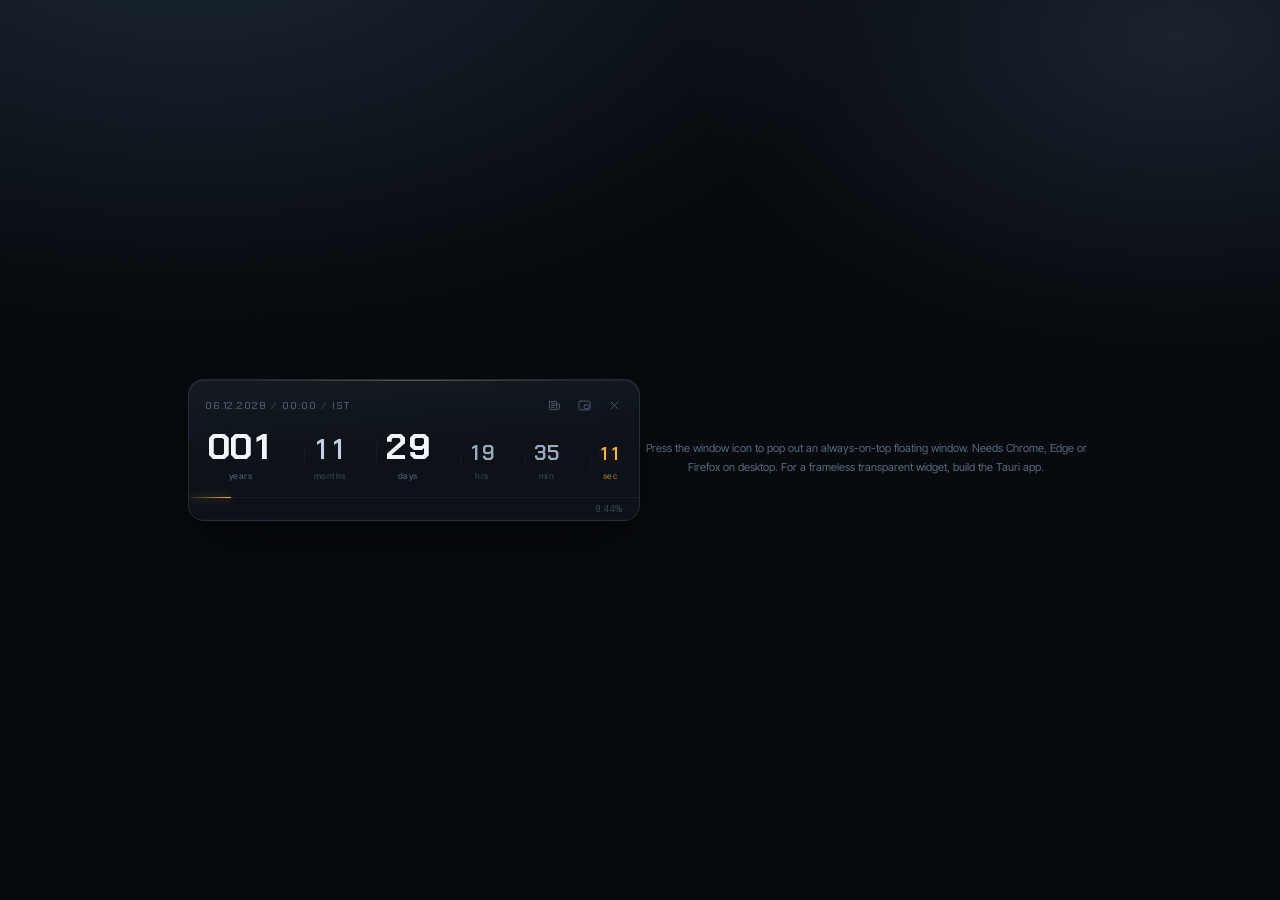
==== web/index.html @ d0552b9c "T-minus" ====
<!DOCTYPE html>
<html lang="en">
<head>
<meta charset="utf-8">
<meta name="viewport" content="width=device-width,initial-scale=1,viewport-fit=cover">
<title>T-minus</title>
<link rel="stylesheet" href="./style.css">
</head>
<body class="page">

<div class="shell" id="shell">

  <header class="bar" data-tauri-drag-region>
    <span class="target" data-tauri-drag-region>06.12.2028<i>/</i>00:00<i>/</i>IST</span>
    <span class="grip" data-tauri-drag-region></span>
    <div class="actions">
      <button class="btn" id="btn-news" aria-expanded="false" aria-controls="panel" title="Daily brief">
        <svg viewBox="0 0 24 24"><path d="M4 5.5h10.5a1 1 0 0 1 1 1v11a1 1 0 0 0 1 1H6.5a2.5 2.5 0 0 1-2.5-2.5V5.5Z"/><path d="M15.5 9.5H19a1 1 0 0 1 1 1v6a2 2 0 0 1-2 2"/><path d="M7 9h6M7 12h6M7 15h4"/></svg>
      </button>
      <button class="btn" id="btn-pip" title="Float above other windows">
        <svg viewBox="0 0 24 24"><rect x="3" y="5" width="18" height="14" rx="2.5"/><rect x="11.5" y="11" width="7.5" height="6" rx="1.5"/></svg>
      </button>
      <button class="btn danger" id="btn-close" title="Close" hidden>
        <svg viewBox="0 0 24 24"><path d="M6.5 6.5l11 11M17.5 6.5l-11 11"/></svg>
      </button>
    </div>
  </header>

  <div class="readout" id="readout" data-tauri-drag-region>
    <div class="unit u-y"  data-key="y"><div class="slots" id="s-y"></div><span class="k">years</span></div>
    <div class="unit u-mo" data-key="mo"><div class="slots" id="s-mo"></div><span class="k">months</span></div>
    <div class="unit u-d"  data-key="d"><div class="slots" id="s-d"></div><span class="k">days</span></div>
    <div class="unit u-h"  data-key="h"><div class="slots" id="s-h"></div><span class="k">hrs</span></div>
    <div class="unit u-mi" data-key="mi"><div class="slots" id="s-mi"></div><span class="k">min</span></div>
    <div class="unit u-s"  data-key="s"><div class="slots" id="s-s"></div><span class="k">sec</span></div>
  </div>

  <div class="track">
    <i id="elapsed"></i>
    <b id="pct">0.00%</b>
  </div>

  <section class="panel" id="panel">
    <div class="panel-in">
      <div class="phead">
        <h2>Daily brief</h2>
        <span class="tag" id="tag" hidden></span>
        <time id="brief-date"></time>
        <button class="refresh" id="btn-refresh" title="Refresh">
          <svg viewBox="0 0 24 24"><path d="M20 12a8 8 0 1 1-2.6-5.9"/><path d="M20 4v4.5h-4.5"/></svg>
        </button>
      </div>
      <div class="list" id="list"></div>
    </div>
  </section>
</div>

<p class="hint">
  Press the window icon to pop out an always-on-top floating window.
  Needs Chrome, Edge or Firefox on desktop. For a frameless transparent widget, build the Tauri app.
</p>

<script src="./app.js"></script>
</body>
</html>
---- web/style.css ----
/* ══════════════════════════════════════════════════════════════════════════
   T-minus — stylesheet
   Self-hosted fonts, no CDN, works fully offline inside Tauri.
   ══════════════════════════════════════════════════════════════════════════ */

@font-face{font-family:Chakra;src:url(./fonts/chakra-500.woff2)format("woff2");font-weight:500;font-display:block}
@font-face{font-family:Chakra;src:url(./fonts/chakra-600.woff2)format("woff2");font-weight:600;font-display:block}
@font-face{font-family:Chakra;src:url(./fonts/chakra-700.woff2)format("woff2");font-weight:700;font-display:block}
@font-face{font-family:Tight;src:url(./fonts/inter-400.woff2)format("woff2");font-weight:400;font-display:swap}
@font-face{font-family:Tight;src:url(./fonts/inter-500.woff2)format("woff2");font-weight:500;font-display:swap}
@font-face{font-family:Tight;src:url(./fonts/inter-600.woff2)format("woff2");font-weight:600;font-display:swap}

:root{
  /* cold slate ink, one warm point of light */
  --ink:      #0e1319;
  --ink-lift: #161d26;
  --hair:     rgba(176,196,218,.14);
  --hair-2:   rgba(176,196,218,.065);
  --text:     #e4ecf4;
  --mute:     #8093a6;
  --dim:      #4e5d6e;
  --faint:    #37434f;
  --amber:    #ffb347;
  --amber-lo: rgba(255,179,71,.14);

  --display: Chakra, ui-monospace, SFMono-Regular, Menlo, Consolas, monospace;
  --ui:      Tight, "Inter Tight", system-ui, -apple-system, "Segoe UI", sans-serif;

  --w: 452px;
  --r: 16px;
}

*{box-sizing:border-box;margin:0;padding:0}
html,body{height:100%}

body{
  background:transparent;                 /* transparent for the Tauri shell */
  font-family:var(--ui);
  color:var(--text);
  -webkit-font-smoothing:antialiased;
  display:flex;align-items:flex-start;justify-content:center;
  padding:env(safe-area-inset-top,0) 0 0;
  overflow:hidden;
}
/* only when opened as an ordinary web page, so it isn't invisible on white */
body.page{
  background:
    radial-gradient(1200px 680px at 15% -10%, #1c2836 0%, transparent 60%),
    radial-gradient(900px 560px at 92% 4%,  #1a232f 0%, transparent 55%),
    #070a0e;
  align-items:center;padding:30px 14px;overflow:auto;
}

/* ── shell ──────────────────────────────────────────────────────────────── */
.shell{
  width:min(var(--w),100%);
  position:relative;
  background:linear-gradient(176deg,
      color-mix(in srgb,var(--ink-lift) 88%,transparent) 0%,
      color-mix(in srgb,var(--ink) 92%,transparent) 55%);
  backdrop-filter:blur(26px) saturate(150%);
  -webkit-backdrop-filter:blur(26px) saturate(150%);
  border:1px solid var(--hair);
  border-radius:var(--r);
  box-shadow:
    inset 0 1px 0 rgba(255,255,255,.055),
    inset 0 -1px 0 rgba(0,0,0,.35),
    0 24px 60px -22px rgba(0,0,0,.85);
  overflow:hidden;
}
/* hairline of light along the very top edge */
.shell::before{
  content:"";position:absolute;top:0;left:14%;right:14%;height:1px;
  background:linear-gradient(90deg,transparent,rgba(255,179,71,.5),transparent);
  opacity:.65;pointer-events:none;
}

/* ── title bar ──────────────────────────────────────────────────────────── */
.bar{display:flex;align-items:center;gap:8px;padding:11px 10px 0 16px;user-select:none;-webkit-user-select:none}
.target{
  font-family:var(--display);font-size:10.5px;font-weight:500;
  letter-spacing:.08em;color:var(--dim);white-space:nowrap;
}
.target i{font-style:normal;color:var(--faint);margin:0 5px}
.grip{flex:1;height:22px}

.actions{display:flex;gap:1px}
.btn{
  width:29px;height:29px;display:grid;place-items:center;
  background:none;border:1px solid transparent;border-radius:8px;
  color:var(--dim);cursor:pointer;
  transition:color .15s,background .15s,border-color .15s;
}
.btn:hover{color:var(--text);background:rgba(255,255,255,.055);border-color:var(--hair-2)}
.btn:focus-visible{outline:2px solid var(--amber);outline-offset:1px}
.btn[aria-expanded=true]{color:var(--amber);background:var(--amber-lo);border-color:rgba(255,179,71,.26)}
.btn.danger:hover{color:#ff7a6b;background:rgba(255,122,107,.1);border-color:rgba(255,122,107,.24)}
.btn svg{width:15px;height:15px;stroke:currentColor;fill:none;stroke-width:1.5;stroke-linecap:round;stroke-linejoin:round}

/* ── readout ────────────────────────────────────────────────────────────── */
.readout{
  display:flex;align-items:flex-end;justify-content:space-between;
  padding:12px 16px 16px;user-select:none;-webkit-user-select:none;
}
.unit{display:flex;flex-direction:column;align-items:center;position:relative;padding:0 2px}
.unit + .unit{margin-left:7px;padding-left:9px}
.unit + .unit::before{
  content:"";position:absolute;left:0;top:14%;bottom:30%;width:1px;
  background:linear-gradient(180deg,transparent,var(--hair-2) 35%,var(--hair-2) 65%,transparent);
}

.slots{display:flex;font-family:var(--display);line-height:.85;letter-spacing:0}
.slot{display:block;text-align:center;overflow:hidden}
.k{
  font-family:var(--ui);font-size:8.5px;font-weight:500;
  letter-spacing:.06em;color:var(--faint);margin-top:9px;
}

/* significance weighting: years and days lead, seconds are ambient proof of life */
.u-y  .slot{font-size:36px;width:.62em;font-weight:700;color:#f2f7fc}
.u-d  .slot{font-size:36px;width:.62em;font-weight:700;color:#f2f7fc}
.u-mo .slot{font-size:27px;width:.62em;font-weight:600;color:#c2cfdc}
.u-h  .slot,
.u-mi .slot{font-size:21px;width:.62em;font-weight:600;color:#9aabbc}
.u-s  .slot{
  font-size:18px;width:.62em;font-weight:600;color:var(--amber);
  text-shadow:0 0 14px rgba(255,179,71,.42);
}
.u-y .k,.u-d .k{color:var(--dim)}
.u-s .k{color:rgba(255,179,71,.55)}

/* digits drop into place; only the ones that actually changed animate */
@keyframes drop{
  from{transform:translateY(-62%);opacity:0;filter:blur(2.5px)}
  to  {transform:none;opacity:1;filter:none}
}
.slot.roll{animation:drop .34s cubic-bezier(.22,1,.36,1)}

/* ── elapsed hairline ───────────────────────────────────────────────────── */
.track{position:relative;height:22px;border-top:1px solid var(--hair-2);display:flex;align-items:center;padding:0 16px}
.track i{
  position:absolute;left:0;top:-1px;height:1px;width:0;
  background:linear-gradient(90deg,rgba(255,179,71,0),var(--amber));
  box-shadow:0 0 8px rgba(255,179,71,.6);
}
.track b{
  font-family:var(--display);font-size:9px;font-weight:500;
  letter-spacing:.07em;color:var(--faint);margin-left:auto;
}

/* ── brief panel ────────────────────────────────────────────────────────── */
.panel{display:grid;grid-template-rows:0fr;transition:grid-template-rows .3s cubic-bezier(.32,.72,0,1)}
.panel.open{grid-template-rows:1fr}
.panel-in{overflow:hidden;border-top:1px solid var(--hair-2)}

.phead{display:flex;align-items:center;gap:8px;padding:12px 10px 10px 16px}
.phead h2{font-size:11.5px;font-weight:600;letter-spacing:.005em}
.phead time{font-family:var(--display);font-size:9.5px;color:var(--faint);margin-left:auto;letter-spacing:.06em}
.tag{
  font-family:var(--display);font-size:8.5px;letter-spacing:.09em;color:var(--amber);
  border:1px solid rgba(255,179,71,.3);border-radius:4px;padding:2px 5px 1px;
}
.refresh{
  width:24px;height:24px;display:grid;place-items:center;border:0;border-radius:6px;
  background:none;color:var(--faint);cursor:pointer;transition:color .15s,transform .4s;
}
.refresh:hover{color:var(--text)}
.refresh.spin{animation:sp .7s linear infinite}
@keyframes sp{to{transform:rotate(360deg)}}
.refresh svg{width:13px;height:13px;stroke:currentColor;fill:none;stroke-width:1.7;stroke-linecap:round;stroke-linejoin:round}

.list{max-height:376px;overflow-y:auto;overscroll-behavior:contain;scrollbar-width:thin;scrollbar-color:var(--hair) transparent}
.list::-webkit-scrollbar{width:9px}
.list::-webkit-scrollbar-thumb{background:var(--hair);border-radius:5px;border:3px solid transparent;background-clip:padding-box}

.item{
  display:grid;grid-template-columns:20px 1fr;gap:11px;
  padding:11px 16px 12px;border-top:1px solid var(--hair-2);
  text-decoration:none;color:inherit;transition:background .13s;
}
.item:hover,.item:focus-visible{background:rgba(255,255,255,.04);outline:0}
.item:focus-visible{box-shadow:inset 2px 0 0 var(--amber)}
.rank{font-family:var(--display);font-size:10px;font-weight:600;color:var(--faint);padding-top:1px}
.item:hover .rank{color:var(--amber)}
.hl{display:block;font-size:12.5px;line-height:1.42;font-weight:500;color:var(--text)}
.sum{display:block;font-size:11.5px;line-height:1.52;color:var(--mute);margin-top:4px}
.meta{display:flex;align-items:center;gap:7px;margin-top:6px;font-size:9.5px;color:var(--faint)}
.cat{font-family:var(--display);letter-spacing:.07em;color:var(--mute)}
.dot{width:2px;height:2px;border-radius:50%;background:var(--faint)}

.empty{padding:20px 16px 22px;font-size:11.5px;line-height:1.75;color:var(--mute)}
.empty code{font-family:var(--display);font-size:11px;color:var(--amber)}
.empty strong{color:var(--text);font-weight:600;display:block;margin-bottom:5px}

/* ── page-mode only ─────────────────────────────────────────────────────── */
.hint{
  width:min(var(--w),100%);margin-top:16px;
  font-size:11px;line-height:1.75;color:#5a6b7d;text-align:center;
}
body:not(.page) .hint{display:none}

/* Tauri: no page chrome, widget flush to the window edge */
body.tauri{padding:0}
body.tauri .shell{border-radius:var(--r);width:100%}

@media (prefers-reduced-motion:reduce){*{animation:none!important;transition:none!important}}
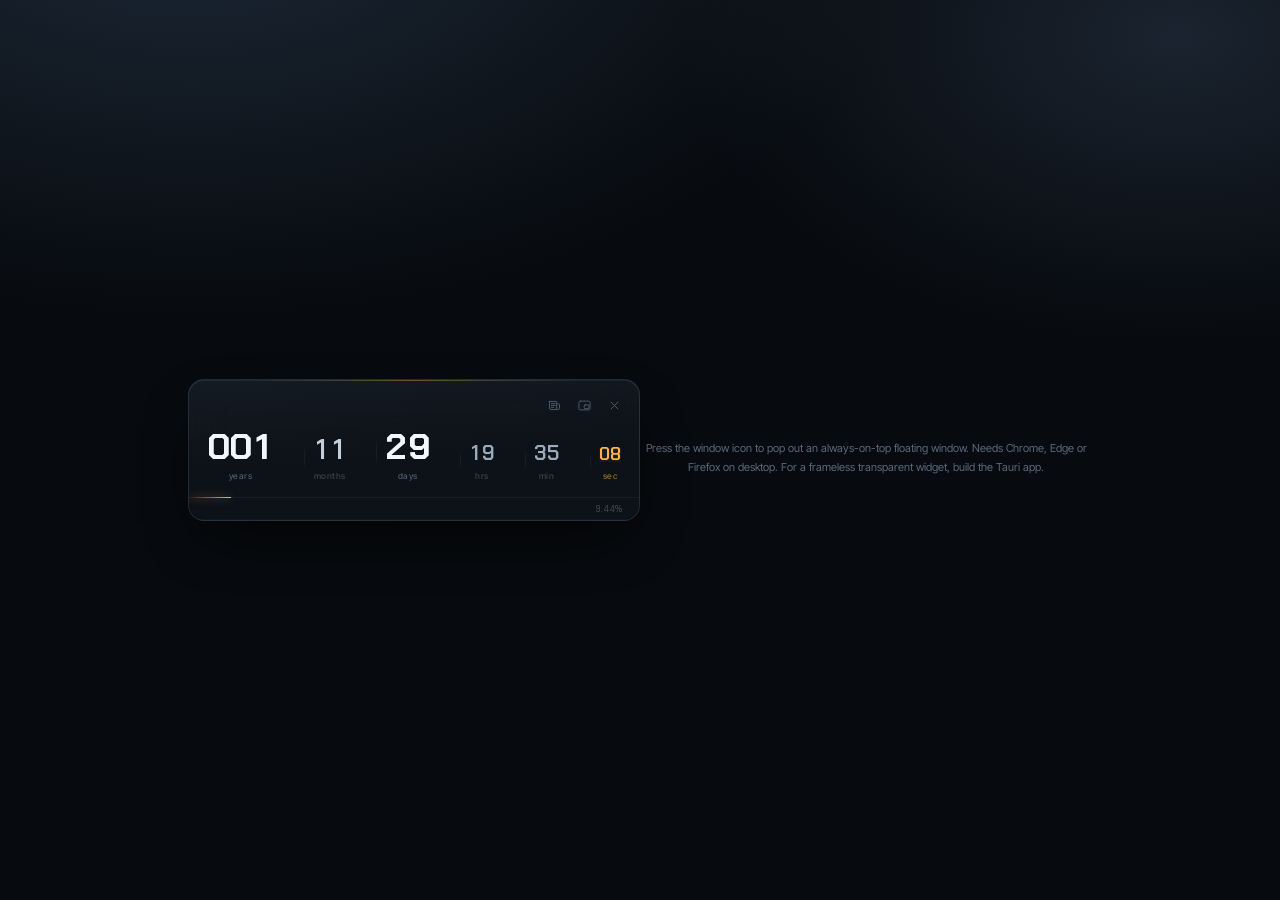
==== commit 13bff052: "fix: remove debug overlay, refresh brief 2026-09-23, clean up title bar" ====
--- a/web/index.html
+++ b/web/index.html
@@ -11,7 +11,6 @@
 <div class="shell" id="shell">
 
   <header class="bar" data-tauri-drag-region>
-    <span class="target" data-tauri-drag-region>06.12.2028<i>/</i>00:00<i>/</i>IST</span>
     <span class="grip" data-tauri-drag-region></span>
     <div class="actions">
       <button class="btn" id="btn-news" aria-expanded="false" aria-controls="panel" title="Daily brief">
--- a/web/style.css
+++ b/web/style.css
@@ -77,11 +77,6 @@
 
 /* ── title bar ──────────────────────────────────────────────────────────── */
 .bar{display:flex;align-items:center;gap:8px;padding:11px 10px 0 16px;user-select:none;-webkit-user-select:none}
-.target{
-  font-family:var(--display);font-size:10.5px;font-weight:500;
-  letter-spacing:.08em;color:var(--dim);white-space:nowrap;
-}
-.target i{font-style:normal;color:var(--faint);margin:0 5px}
 .grip{flex:1;height:22px}
 
 .actions{display:flex;gap:1px}
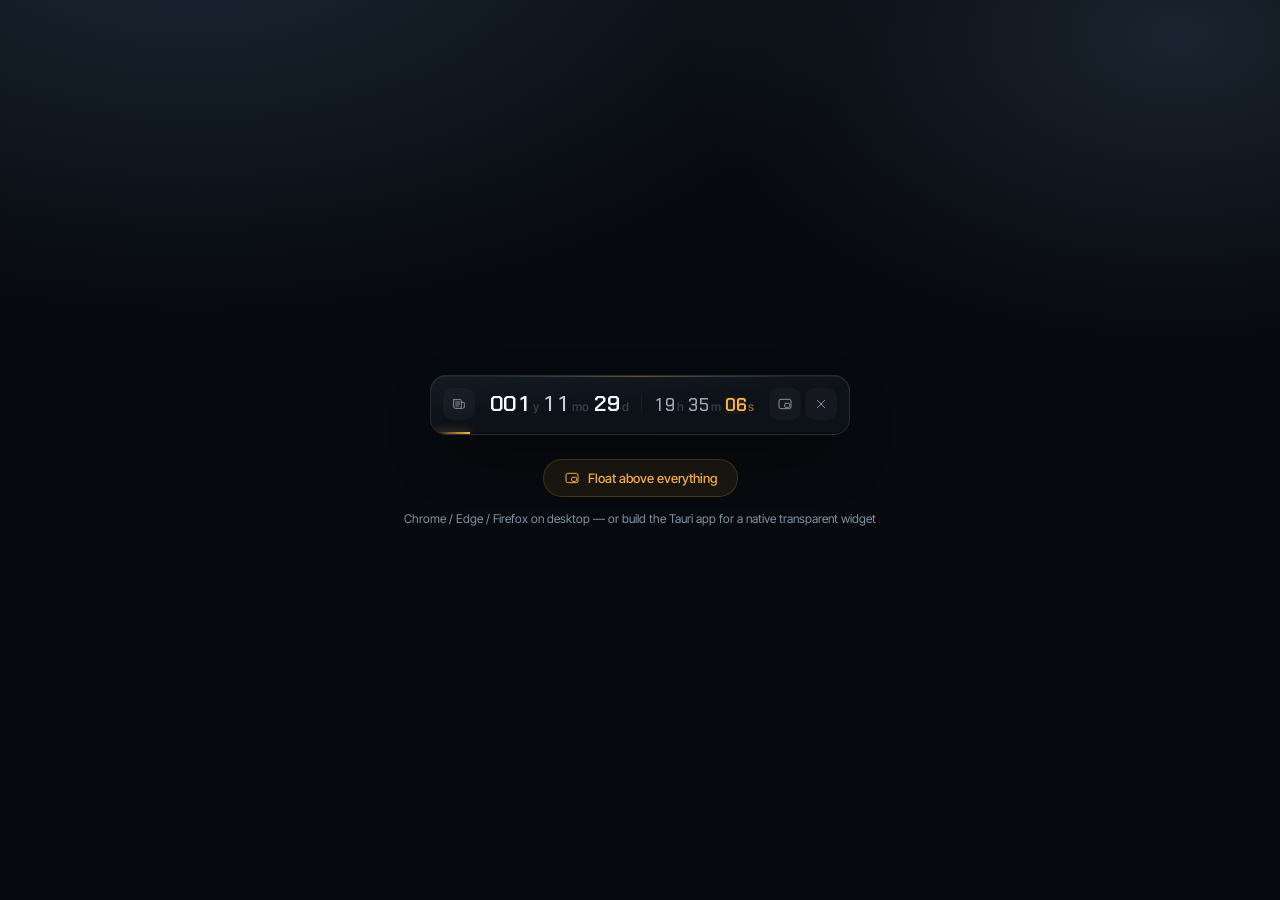
==== commit 851e5b90: "feat: redesign as compact pill widget" ====
--- a/web/index.html
+++ b/web/index.html
@@ -1,4 +1,4 @@
-<!DOCTYPE html>
+﻿<!DOCTYPE html>
 <html lang="en">
 <head>
 <meta charset="utf-8">
@@ -10,35 +10,38 @@
 
 <div class="shell" id="shell">
 
-  <header class="bar" data-tauri-drag-region>
-    <span class="grip" data-tauri-drag-region></span>
+  <!-- compact pill: news icon | countdown digits | float icon -->
+  <div class="pill" data-tauri-drag-region>
+
+    <button class="btn" id="btn-news" aria-expanded="false" aria-controls="panel" title="Daily brief">
+      <svg viewBox="0 0 24 24"><path d="M4 5.5h10.5a1 1 0 0 1 1 1v11a1 1 0 0 0 1 1H6.5a2.5 2.5 0 0 1-2.5-2.5V5.5Z"/><path d="M15.5 9.5H19a1 1 0 0 1 1 1v6a2 2 0 0 1-2 2"/><path d="M7 9h6M7 12h6M7 15h4"/></svg>
+    </button>
+
+    <div class="readout" id="readout" data-tauri-drag-region>
+      <div class="unit u-y" ><div class="slots" id="s-y" ></div><span class="k">y</span></div>
+      <div class="unit u-mo"><div class="slots" id="s-mo"></div><span class="k">mo</span></div>
+      <div class="unit u-d" ><div class="slots" id="s-d" ></div><span class="k">d</span></div>
+      <span class="vbar"></span>
+      <div class="unit u-h" ><div class="slots" id="s-h" ></div><span class="k">h</span></div>
+      <div class="unit u-mi"><div class="slots" id="s-mi"></div><span class="k">m</span></div>
+      <div class="unit u-s" ><div class="slots" id="s-s" ></div><span class="k">s</span></div>
+    </div>
+
     <div class="actions">
-      <button class="btn" id="btn-news" aria-expanded="false" aria-controls="panel" title="Daily brief">
-        <svg viewBox="0 0 24 24"><path d="M4 5.5h10.5a1 1 0 0 1 1 1v11a1 1 0 0 0 1 1H6.5a2.5 2.5 0 0 1-2.5-2.5V5.5Z"/><path d="M15.5 9.5H19a1 1 0 0 1 1 1v6a2 2 0 0 1-2 2"/><path d="M7 9h6M7 12h6M7 15h4"/></svg>
-      </button>
-      <button class="btn" id="btn-pip" title="Float above other windows">
+      <button class="btn" id="btn-pip" title="Float above all windows">
         <svg viewBox="0 0 24 24"><rect x="3" y="5" width="18" height="14" rx="2.5"/><rect x="11.5" y="11" width="7.5" height="6" rx="1.5"/></svg>
       </button>
       <button class="btn danger" id="btn-close" title="Close" hidden>
         <svg viewBox="0 0 24 24"><path d="M6.5 6.5l11 11M17.5 6.5l-11 11"/></svg>
       </button>
     </div>
-  </header>
 
-  <div class="readout" id="readout" data-tauri-drag-region>
-    <div class="unit u-y"  data-key="y"><div class="slots" id="s-y"></div><span class="k">years</span></div>
-    <div class="unit u-mo" data-key="mo"><div class="slots" id="s-mo"></div><span class="k">months</span></div>
-    <div class="unit u-d"  data-key="d"><div class="slots" id="s-d"></div><span class="k">days</span></div>
-    <div class="unit u-h"  data-key="h"><div class="slots" id="s-h"></div><span class="k">hrs</span></div>
-    <div class="unit u-mi" data-key="mi"><div class="slots" id="s-mi"></div><span class="k">min</span></div>
-    <div class="unit u-s"  data-key="s"><div class="slots" id="s-s"></div><span class="k">sec</span></div>
   </div>
 
-  <div class="track">
-    <i id="elapsed"></i>
-    <b id="pct">0.00%</b>
-  </div>
+  <!-- 2px amber progress hairline -->
+  <div class="track"><i id="elapsed"></i></div>
 
+  <!-- news panel, hidden until icon clicked -->
   <section class="panel" id="panel">
     <div class="panel-in">
       <div class="phead">
@@ -52,13 +55,18 @@
       <div class="list" id="list"></div>
     </div>
   </section>
+
 </div>
 
-<p class="hint">
-  Press the window icon to pop out an always-on-top floating window.
-  Needs Chrome, Edge or Firefox on desktop. For a frameless transparent widget, build the Tauri app.
-</p>
+<!-- page-mode only: float CTA -->
+<div class="page-cta">
+  <button id="page-float-btn">
+    <svg viewBox="0 0 24 24"><rect x="3" y="5" width="18" height="14" rx="2.5"/><rect x="11.5" y="11" width="7.5" height="6" rx="1.5"/></svg>
+    Float above everything
+  </button>
+  <p>Chrome / Edge / Firefox on desktop &mdash; or build the Tauri app for a native transparent widget</p>
+</div>
 
 <script src="./app.js"></script>
 </body>
-</html>
+</html>
--- a/web/style.css
+++ b/web/style.css
@@ -1,4 +1,4 @@
-/* ══════════════════════════════════════════════════════════════════════════
+﻿/* ══════════════════════════════════════════════════════════════════════════
    T-minus — stylesheet
    Self-hosted fonts, no CDN, works fully offline inside Tauri.
    ══════════════════════════════════════════════════════════════════════════ */
@@ -11,7 +11,6 @@
 @font-face{font-family:Tight;src:url(./fonts/inter-600.woff2)format("woff2");font-weight:600;font-display:swap}
 
 :root{
-  /* cold slate ink, one warm point of light */
   --ink:      #0e1319;
   --ink-lift: #161d26;
   --hair:     rgba(176,196,218,.14);
@@ -26,7 +25,7 @@
   --display: Chakra, ui-monospace, SFMono-Regular, Menlo, Consolas, monospace;
   --ui:      Tight, "Inter Tight", system-ui, -apple-system, "Segoe UI", sans-serif;
 
-  --w: 452px;
+  --w: 420px;
   --r: 16px;
 }
 
@@ -34,7 +33,7 @@
 html,body{height:100%}
 
 body{
-  background:transparent;                 /* transparent for the Tauri shell */
+  background:transparent;
   font-family:var(--ui);
   color:var(--text);
   -webkit-font-smoothing:antialiased;
@@ -42,13 +41,13 @@
   padding:env(safe-area-inset-top,0) 0 0;
   overflow:hidden;
 }
-/* only when opened as an ordinary web page, so it isn't invisible on white */
+
 body.page{
   background:
     radial-gradient(1200px 680px at 15% -10%, #1c2836 0%, transparent 60%),
     radial-gradient(900px 560px at 92% 4%,  #1a232f 0%, transparent 55%),
     #070a0e;
-  align-items:center;padding:30px 14px;overflow:auto;
+  align-items:center; flex-direction: column; padding:30px 14px;overflow:auto; justify-content: center;
 }
 
 /* ── shell ──────────────────────────────────────────────────────────────── */
@@ -68,63 +67,49 @@
     0 24px 60px -22px rgba(0,0,0,.85);
   overflow:hidden;
 }
-/* hairline of light along the very top edge */
 .shell::before{
   content:"";position:absolute;top:0;left:14%;right:14%;height:1px;
   background:linear-gradient(90deg,transparent,rgba(255,179,71,.5),transparent);
   opacity:.65;pointer-events:none;
 }
 
-/* ── title bar ──────────────────────────────────────────────────────────── */
-.bar{display:flex;align-items:center;gap:8px;padding:11px 10px 0 16px;user-select:none;-webkit-user-select:none}
-.grip{flex:1;height:22px}
+/* ── pill layout ────────────────────────────────────────────────────────── */
+.pill{
+  display:flex;align-items:center;justify-content:space-between;
+  height:56px;padding:0 12px;
+  user-select:none;-webkit-user-select:none;
+}
 
-.actions{display:flex;gap:1px}
+.actions{display:flex;gap:4px}
 .btn{
-  width:29px;height:29px;display:grid;place-items:center;
-  background:none;border:1px solid transparent;border-radius:8px;
-  color:var(--dim);cursor:pointer;
+  width:32px;height:32px;display:grid;place-items:center;
+  background:rgba(255,255,255,.03);border:1px solid transparent;border-radius:10px;
+  color:var(--mute);cursor:pointer;
   transition:color .15s,background .15s,border-color .15s;
 }
-.btn:hover{color:var(--text);background:rgba(255,255,255,.055);border-color:var(--hair-2)}
+.btn:hover{color:var(--text);background:rgba(255,255,255,.08);border-color:var(--hair-2)}
 .btn:focus-visible{outline:2px solid var(--amber);outline-offset:1px}
 .btn[aria-expanded=true]{color:var(--amber);background:var(--amber-lo);border-color:rgba(255,179,71,.26)}
 .btn.danger:hover{color:#ff7a6b;background:rgba(255,122,107,.1);border-color:rgba(255,122,107,.24)}
-.btn svg{width:15px;height:15px;stroke:currentColor;fill:none;stroke-width:1.5;stroke-linecap:round;stroke-linejoin:round}
+.btn svg{width:16px;height:16px;stroke:currentColor;fill:none;stroke-width:1.5;stroke-linecap:round;stroke-linejoin:round}
 
 /* ── readout ────────────────────────────────────────────────────────────── */
-.readout{
-  display:flex;align-items:flex-end;justify-content:space-between;
-  padding:12px 16px 16px;user-select:none;-webkit-user-select:none;
+.readout{display:flex;align-items:baseline;justify-content:center;flex:1;}
+.unit{display:flex;align-items:baseline;position:relative;padding:0 2px}
+.slots{display:flex;font-family:var(--display);line-height:1;letter-spacing:0}
+.slot{display:block;text-align:center;overflow:hidden}
+.k{font-family:var(--ui);font-size:12px;font-weight:500;color:var(--faint);margin-left:2px;}
+.vbar{width:1px;height:18px;background:var(--hair-2);margin:0 10px;align-self:center;}
+
+.u-y .slot, .u-d .slot{font-size:22px;width:.62em;font-weight:600;color:#f2f7fc}
+.u-mo .slot{font-size:22px;width:.62em;font-weight:500;color:#c2cfdc}
+.u-h .slot, .u-mi .slot{font-size:17px;width:.62em;font-weight:500;color:#9aabbc}
+.u-s .slot{
+  font-size:17px;width:.62em;font-weight:600;color:var(--amber);
+  text-shadow:0 0 12px rgba(255,179,71,.42);
 }
-.unit{display:flex;flex-direction:column;align-items:center;position:relative;padding:0 2px}
-.unit + .unit{margin-left:7px;padding-left:9px}
-.unit + .unit::before{
-  content:"";position:absolute;left:0;top:14%;bottom:30%;width:1px;
-  background:linear-gradient(180deg,transparent,var(--hair-2) 35%,var(--hair-2) 65%,transparent);
-}
-
-.slots{display:flex;font-family:var(--display);line-height:.85;letter-spacing:0}
-.slot{display:block;text-align:center;overflow:hidden}
-.k{
-  font-family:var(--ui);font-size:8.5px;font-weight:500;
-  letter-spacing:.06em;color:var(--faint);margin-top:9px;
-}
-
-/* significance weighting: years and days lead, seconds are ambient proof of life */
-.u-y  .slot{font-size:36px;width:.62em;font-weight:700;color:#f2f7fc}
-.u-d  .slot{font-size:36px;width:.62em;font-weight:700;color:#f2f7fc}
-.u-mo .slot{font-size:27px;width:.62em;font-weight:600;color:#c2cfdc}
-.u-h  .slot,
-.u-mi .slot{font-size:21px;width:.62em;font-weight:600;color:#9aabbc}
-.u-s  .slot{
-  font-size:18px;width:.62em;font-weight:600;color:var(--amber);
-  text-shadow:0 0 14px rgba(255,179,71,.42);
-}
-.u-y .k,.u-d .k{color:var(--dim)}
 .u-s .k{color:rgba(255,179,71,.55)}
 
-/* digits drop into place; only the ones that actually changed animate */
 @keyframes drop{
   from{transform:translateY(-62%);opacity:0;filter:blur(2.5px)}
   to  {transform:none;opacity:1;filter:none}
@@ -132,21 +117,17 @@
 .slot.roll{animation:drop .34s cubic-bezier(.22,1,.36,1)}
 
 /* ── elapsed hairline ───────────────────────────────────────────────────── */
-.track{position:relative;height:22px;border-top:1px solid var(--hair-2);display:flex;align-items:center;padding:0 16px}
+.track{position:relative;height:2px;width:100%;background:rgba(0,0,0,.3);display:flex;align-items:center;}
 .track i{
-  position:absolute;left:0;top:-1px;height:1px;width:0;
+  position:absolute;left:0;top:0;bottom:0;width:0;
   background:linear-gradient(90deg,rgba(255,179,71,0),var(--amber));
   box-shadow:0 0 8px rgba(255,179,71,.6);
-}
-.track b{
-  font-family:var(--display);font-size:9px;font-weight:500;
-  letter-spacing:.07em;color:var(--faint);margin-left:auto;
 }
 
 /* ── brief panel ────────────────────────────────────────────────────────── */
 .panel{display:grid;grid-template-rows:0fr;transition:grid-template-rows .3s cubic-bezier(.32,.72,0,1)}
 .panel.open{grid-template-rows:1fr}
-.panel-in{overflow:hidden;border-top:1px solid var(--hair-2)}
+.panel-in{overflow:hidden;}
 
 .phead{display:flex;align-items:center;gap:8px;padding:12px 10px 10px 16px}
 .phead h2{font-size:11.5px;font-weight:600;letter-spacing:.005em}
@@ -187,15 +168,23 @@
 .empty code{font-family:var(--display);font-size:11px;color:var(--amber)}
 .empty strong{color:var(--text);font-weight:600;display:block;margin-bottom:5px}
 
-/* ── page-mode only ─────────────────────────────────────────────────────── */
-.hint{
-  width:min(var(--w),100%);margin-top:16px;
-  font-size:11px;line-height:1.75;color:#5a6b7d;text-align:center;
+/* ── page CTA ───────────────────────────────────────────────────────────── */
+.page-cta { margin-top: 24px; text-align: center; }
+#page-float-btn {
+  display: inline-flex; align-items: center; gap: 8px;
+  padding: 10px 20px; border-radius: 20px;
+  background: rgba(255,179,71,.08); color: var(--amber);
+  border: 1px solid rgba(255,179,71,.2); cursor: pointer;
+  font-family: var(--ui); font-weight: 500; font-size: 13px;
+  transition: background .2s, border-color .2s;
 }
-body:not(.page) .hint{display:none}
+#page-float-btn:hover { background: rgba(255,179,71,.15); border-color: rgba(255,179,71,.3); }
+#page-float-btn svg { width: 16px; height: 16px; stroke: currentColor; fill: none; stroke-width: 1.5; }
+.page-cta p { font-size: 12px; color: var(--mute); margin-top: 14px; }
+body:not(.page) .page-cta { display: none; }
 
-/* Tauri: no page chrome, widget flush to the window edge */
-body.tauri{padding:0}
-body.tauri .shell{border-radius:var(--r);width:100%}
+/* ── tauri-specific ─────────────────────────────────────────────────────── */
+body.tauri { padding: 0; }
+body.tauri .shell { border-radius: var(--r); width: 100%; border: none; }
 
-@media (prefers-reduced-motion:reduce){*{animation:none!important;transition:none!important}}
+@media (prefers-reduced-motion:reduce){*{animation:none!important;transition:none!important}}
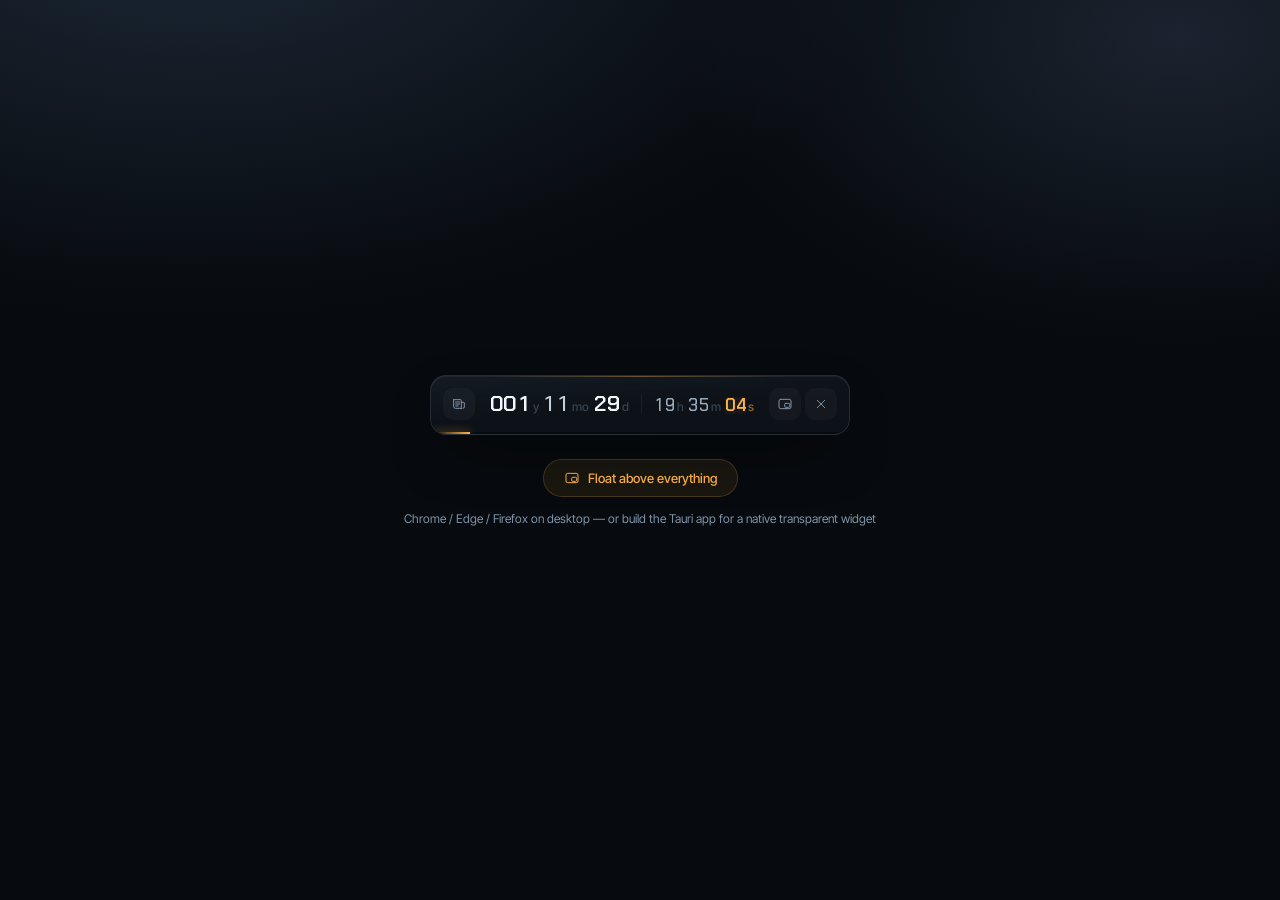
==== commit f5e262b6: "fix: inline Tauri detection in <head> before paint - Inline script in <head> sets html.tauri class b" ====
--- a/web/index.html
+++ b/web/index.html
@@ -5,6 +5,15 @@
 <meta name="viewport" content="width=device-width,initial-scale=1,viewport-fit=cover">
 <title>T-minus</title>
 <link rel="stylesheet" href="./style.css">
+<script>
+  // Detect Tauri before first paint — runs in <head>, before <body> exists.
+  // Tauri 2 always injects window.isTauri = true via an init script.
+  if (window.isTauri === true
+      || typeof window.__TAURI_INTERNALS__ !== 'undefined'
+      || typeof window.__TAURI__ !== 'undefined') {
+    document.documentElement.classList.add('tauri');
+  }
+</script>
 </head>
 <body class="page">
 
--- a/web/style.css
+++ b/web/style.css
@@ -183,7 +183,15 @@
 .page-cta p { font-size: 12px; color: var(--mute); margin-top: 14px; }
 body:not(.page) .page-cta { display: none; }
 
-/* ── tauri-specific ─────────────────────────────────────────────────────── */
+/* ── tauri-specific (inline <head> detection sets html.tauri before paint) ── */
+html.tauri .page-cta { display: none !important; }
+html.tauri body.page {
+  background: transparent !important;
+  padding: 0 !important;
+  overflow: hidden !important;
+  align-items: flex-start !important;
+  justify-content: center !important;
+}
 body.tauri { padding: 0; }
 body.tauri .shell { border-radius: var(--r); width: 100%; border: none; }
 
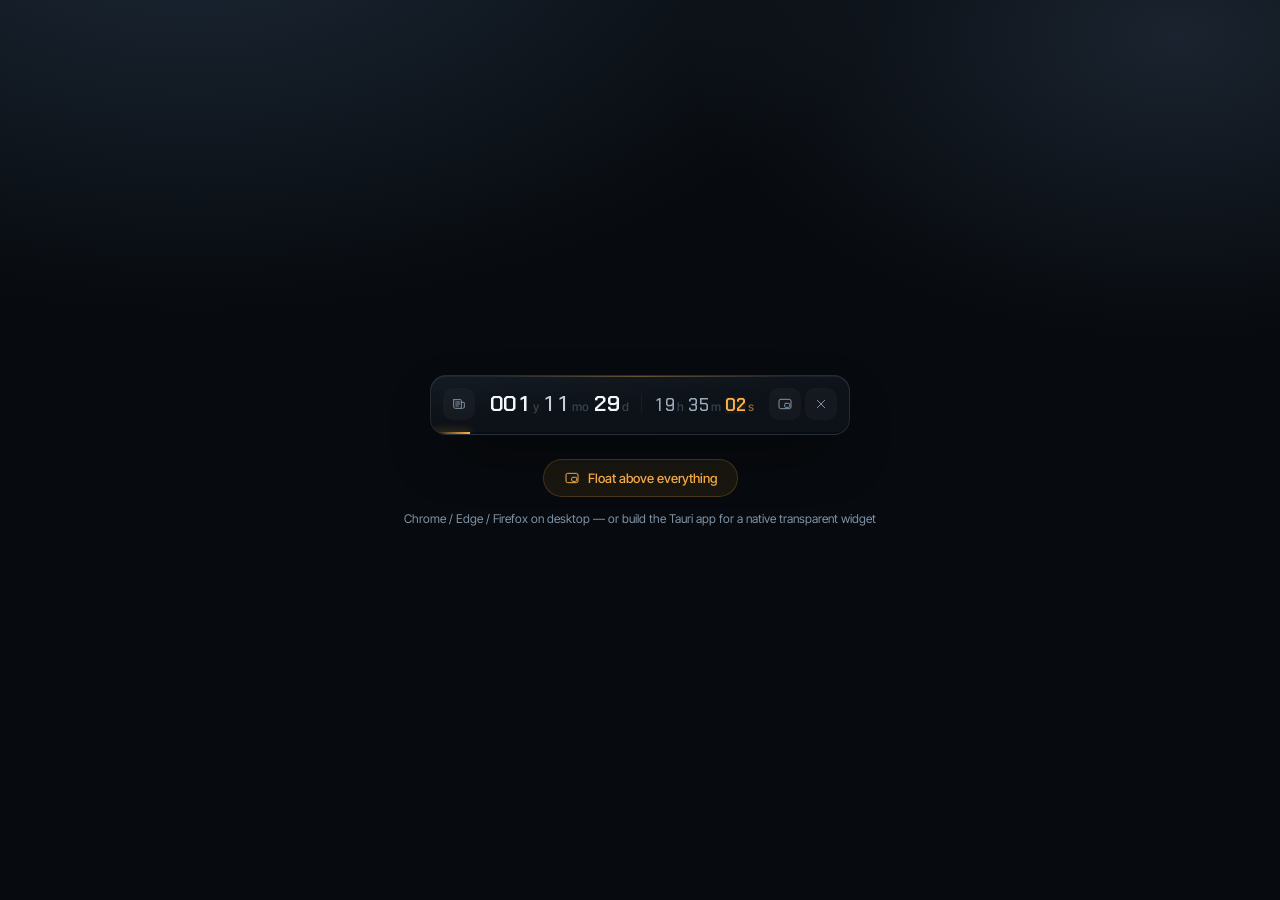
==== commit 0ad58029: "fix: inline all JS into index.html — digits and buttons now work The external <script src=./app.js> " ====
--- a/web/index.html
+++ b/web/index.html
@@ -76,6 +76,299 @@
   <p>Chrome / Edge / Firefox on desktop &mdash; or build the Tauri app for a native transparent widget</p>
 </div>
 
-<script src="./app.js"></script>
+<script>
+/* ══════════════════════════════════════════════════════════════════════════
+   T-minus — inlined directly in HTML so it always runs in the Tauri webview
+   ══════════════════════════════════════════════════════════════════════════ */
+
+window.addEventListener('error', e => {
+  const d = document.createElement('pre');
+  d.style.cssText = 'position:fixed;bottom:4px;left:4px;right:4px;font:11px monospace;background:#1a0606;color:#ff9080;padding:6px;border-radius:6px;z-index:999;white-space:pre-wrap';
+  d.textContent = 'JS ERROR: ' + (e.message || '?') + (e.filename ? ' @ ' + e.filename.split('/').pop() + ':' + e.lineno : '');
+  document.body.appendChild(d);
+});
+
+const CFG = {
+  target: { y: 2028, mo: 12, d: 6, h: 0, mi: 0, s: 0 },
+  start:  { y: 2026, mo: 9,  d: 21, h: 0, mi: 0, s: 0 },
+  newsUrl: "https://debashis7307.github.io/tminus/data/latest.json",
+};
+
+/* ── calendar math ─────────────────────────────────────────────────────── */
+const IST = 330 * 60000;
+
+const ist     = ms => new Date(ms + IST);
+const fromIst = (y, mo, d, h, mi, s) => Date.UTC(y, mo - 1, d, h, mi, s) - IST;
+const dim     = (y, mo) => new Date(Date.UTC(y, mo, 0)).getUTCDate();
+
+function addMonths(baseMs, k) {
+  const b = ist(baseMs);
+  let y = b.getUTCFullYear();
+  let mo = b.getUTCMonth() + 1 + k;
+  y += Math.floor((mo - 1) / 12);
+  mo = ((mo - 1) % 12 + 12) % 12 + 1;
+  return fromIst(y, mo, Math.min(b.getUTCDate(), dim(y, mo)),
+                 b.getUTCHours(), b.getUTCMinutes(), b.getUTCSeconds());
+}
+
+function breakdown(nowMs, targetMs) {
+  if (targetMs <= nowMs) return { y:0, mo:0, d:0, h:0, mi:0, s:0, done:true };
+  const n = ist(nowMs), t = ist(targetMs);
+  let m = (t.getUTCFullYear() - n.getUTCFullYear()) * 12
+        + (t.getUTCMonth()    - n.getUTCMonth());
+  if (m < 0) m = 0;
+  while (m > 0 && addMonths(nowMs, m) > targetMs) m--;
+  while (addMonths(nowMs, m + 1) <= targetMs) m++;
+  let r = targetMs - addMonths(nowMs, m);
+  const d  = Math.floor(r / 86400000); r -= d  * 86400000;
+  const h  = Math.floor(r /  3600000); r -= h  * 3600000;
+  const mi = Math.floor(r /    60000); r -= mi *    60000;
+  const s  = Math.floor(r /     1000);
+  return { y: Math.floor(m / 12), mo: m % 12, d, h, mi, s, done:false };
+}
+
+const T = CFG.target, S = CFG.start;
+const TARGET_MS = fromIst(T.y, T.mo, T.d, T.h, T.mi, T.s);
+const START_MS  = fromIst(S.y, S.mo, S.d, S.h, S.mi, S.s);
+
+/* ── digit slots ───────────────────────────────────────────────────────── */
+const WIDTHS = { y:3, mo:2, d:2, h:2, mi:2, s:2 };
+let root = document;
+let slots = {};
+
+function buildSlots() {
+  slots = {};
+  for (const key of Object.keys(WIDTHS)) {
+    const host = root.getElementById('s-' + key);
+    if (!host) continue;
+    host.textContent = '';
+    slots[key] = [];
+    for (let i = 0; i < WIDTHS[key]; i++) {
+      const el = root.createElement('span');
+      el.className = 'slot';
+      el.textContent = '0';
+      host.appendChild(el);
+      slots[key].push({ el, v: null });
+    }
+  }
+}
+
+function paint(key, value) {
+  const str = String(value).padStart(WIDTHS[key], '0');
+  const row = slots[key];
+  if (!row) return;
+  for (let i = 0; i < row.length; i++) {
+    const ch = str[i];
+    if (row[i].v === ch) continue;
+    row[i].v = ch;
+    const el = row[i].el;
+    el.textContent = ch;
+    el.classList.remove('roll');
+    void el.offsetWidth;
+    el.classList.add('roll');
+  }
+}
+
+/* ── tick ───────────────────────────────────────────────────────────────── */
+let timer = null;
+
+function render() {
+  const b = breakdown(Date.now(), TARGET_MS);
+  paint('y', b.y); paint('mo', b.mo); paint('d', b.d);
+  paint('h', b.h); paint('mi', b.mi); paint('s', b.s);
+
+  const frac = Math.min(1, Math.max(0, (Date.now() - START_MS) / (TARGET_MS - START_MS)));
+  const bar = root.getElementById('elapsed');
+  if (bar) bar.style.width = (frac * 100).toFixed(4) + '%';
+}
+
+function loop() {
+  render();
+  clearTimeout(timer);
+  timer = setTimeout(loop, 1000 - (Date.now() % 1000) + 4);
+}
+
+['visibilitychange', 'focus', 'pageshow'].forEach(ev =>
+  window.addEventListener(ev, () => { if (!document.hidden) loop(); })
+);
+
+/* ── daily brief ────────────────────────────────────────────────────────── */
+const CACHE_KEY = 'tminus.brief.v1';
+let brief = null;
+
+const esc = s => String(s ?? '').replace(/[&<>"']/g,
+  c => ({ '&':'&','<':'<','>':'>','"':'"',"'":'&#39;' }[c]));
+
+function readCache() { try { return JSON.parse(localStorage.getItem(CACHE_KEY)); } catch { return null; } }
+function writeCache(d) { try { localStorage.setItem(CACHE_KEY, JSON.stringify(d)); } catch {} }
+
+async function loadBrief(force) {
+  if (!brief) { brief = readCache(); paintBrief(); }
+  if (!CFG.newsUrl) { paintBrief(); return; }
+  const btn = root.getElementById('btn-refresh');
+  if (btn) btn.classList.add('spin');
+  try {
+    const res = await fetch(CFG.newsUrl + (force ? '?t=' + Date.now() : ''), { cache: 'no-store' });
+    if (!res.ok) throw new Error(res.status);
+    const data = await res.json();
+    if (data && Array.isArray(data.items)) { brief = data; writeCache(data); paintBrief(); }
+  } catch {
+    /* keep cache; offline widget still shows yesterday */
+  } finally {
+    if (btn) btn.classList.remove('spin');
+  }
+}
+
+function paintBrief() {
+  const list = root.getElementById('list');
+  const time = root.getElementById('brief-date');
+  const tag  = root.getElementById('tag');
+  if (!list) return;
+
+  if (!brief || !brief.items || !brief.items.length) {
+    if (tag) tag.hidden = true;
+    if (time) time.textContent = '';
+    list.innerHTML =
+      '<div class="empty"><strong>No brief connected yet.</strong>' +
+      'Set <code>newsUrl</code> in <code>app.js</code> to your published endpoint. ' +
+      'Expected shape: <code>{ date, items: [ { title, summary, source, url, category } ] }</code></div>';
+    return;
+  }
+
+  if (tag) { tag.hidden = !brief.label; tag.textContent = brief.label || ''; }
+  if (time) time.textContent = brief.date || '';
+
+  list.innerHTML = brief.items.slice(0, 10).map((it, i) => `
+    <a class="item" href="${esc(it.url || '#')}" target="_blank" rel="noopener noreferrer">
+      <span class="rank">${String(i + 1).padStart(2, '0')}</span>
+      <span>
+        <span class="hl">${esc(it.title)}</span>
+        ${it.summary ? `<span class="sum">${esc(it.summary)}</span>` : ''}
+        <span class="meta">
+          ${it.category ? `<span class="cat">${esc(it.category)}</span><i class="dot"></i>` : ''}
+          <span>${esc(it.source)}</span>
+        </span>
+      </span>
+    </a>`).join('');
+}
+
+/* ── Tauri bridge ───────────────────────────────────────────────────────── */
+const isTauri = () => window.isTauri === true
+  || typeof window.__TAURI_INTERNALS__ !== 'undefined'
+  || typeof window.__TAURI__ !== 'undefined';
+
+const invoke = (cmd, args) => {
+  if (window.__TAURI__ && window.__TAURI__.core && window.__TAURI__.core.invoke) {
+    return window.__TAURI__.core.invoke(cmd, args);
+  }
+  if (window.__TAURI_INTERNALS__ && window.__TAURI_INTERNALS__.invoke) {
+    return window.__TAURI_INTERNALS__.invoke(cmd, args);
+  }
+  return Promise.reject(new Error('no Tauri IPC'));
+};
+
+const COLLAPSED = 58;
+const EXPANDED  = 460;
+
+async function tauriResize(h) {
+  if (!isTauri()) return;
+  try { await invoke('resize_height', { h }); } catch {}
+}
+
+async function setOpen(open) {
+  const panel = root.getElementById('panel');
+  const btn   = root.getElementById('btn-news');
+  if (!panel) return;
+  if (open) {
+    await tauriResize(EXPANDED);
+    panel.classList.add('open');
+  } else {
+    panel.classList.remove('open');
+    setTimeout(() => tauriResize(COLLAPSED), 310);
+  }
+  if (btn) btn.setAttribute('aria-expanded', String(open));
+}
+
+/* ── Document Picture-in-Picture ────────────────────────────────────────── */
+async function openPip() {
+  if (!('documentPictureInPicture' in window)) {
+    const list = root.getElementById('list');
+    if (list) list.innerHTML =
+      '<div class="empty"><strong>Floating window unavailable here.</strong>' +
+      'This browser has no Document Picture-in-Picture support. Use Chrome, Edge or ' +
+      'Firefox on desktop, or build the Tauri app for a frameless transparent widget.</div>';
+    setOpen(true);
+    return;
+  }
+
+  const pip = await documentPictureInPicture.requestWindow({ width: 420, height: 58 });
+
+  for (const node of document.head.querySelectorAll('style,link[rel="stylesheet"]')) {
+    const clone = node.cloneNode(true);
+    if (clone.tagName === 'LINK' && clone.getAttribute('href')) {
+      clone.setAttribute('href', new URL(clone.getAttribute('href'), location.href).href);
+    }
+    pip.document.head.appendChild(clone);
+  }
+  pip.document.title = 'T-minus';
+  pip.document.body.className = '';
+
+  const shell  = document.getElementById('shell');
+  if (!shell) return;
+  const anchor = document.createComment('tminus');
+  shell.replaceWith(anchor);
+  pip.document.body.appendChild(shell);
+
+  root = pip.document;
+  mount();
+
+  pip.addEventListener('pagehide', () => {
+    anchor.replaceWith(shell);
+    root = document;
+    mount();
+  });
+}
+
+/* ── mount ──────────────────────────────────────────────────────────────── */
+function mount() {
+  buildSlots();
+
+  const news = root.getElementById('btn-news');
+  if (news) news.onclick = () => setOpen(!root.getElementById('panel').classList.contains('open'));
+
+  const pip = root.getElementById('btn-pip');
+  if (pip) {
+    pip.onclick = openPip;
+    pip.hidden = isTauri();
+  }
+
+  const ref = root.getElementById('btn-refresh');
+  if (ref) ref.onclick = () => loadBrief(true);
+
+  const close = root.getElementById('btn-close');
+  if (close) {
+    close.hidden = !isTauri();
+    close.onclick = () => invoke('hide_widget');
+  }
+
+  const pageBtn = root.getElementById('page-float-btn');
+  if (pageBtn) pageBtn.onclick = openPip;
+
+  paintBrief();
+  loop();
+}
+
+/* ── boot ───────────────────────────────────────────────────────────────── */
+if (isTauri()) {
+  document.body.classList.remove('page');
+  document.body.classList.add('tauri');
+  const p = document.querySelector('.page-cta');
+  if (p) p.remove();
+}
+
+mount();
+loadBrief();
+</script>
+
 </body>
-</html>+</html>
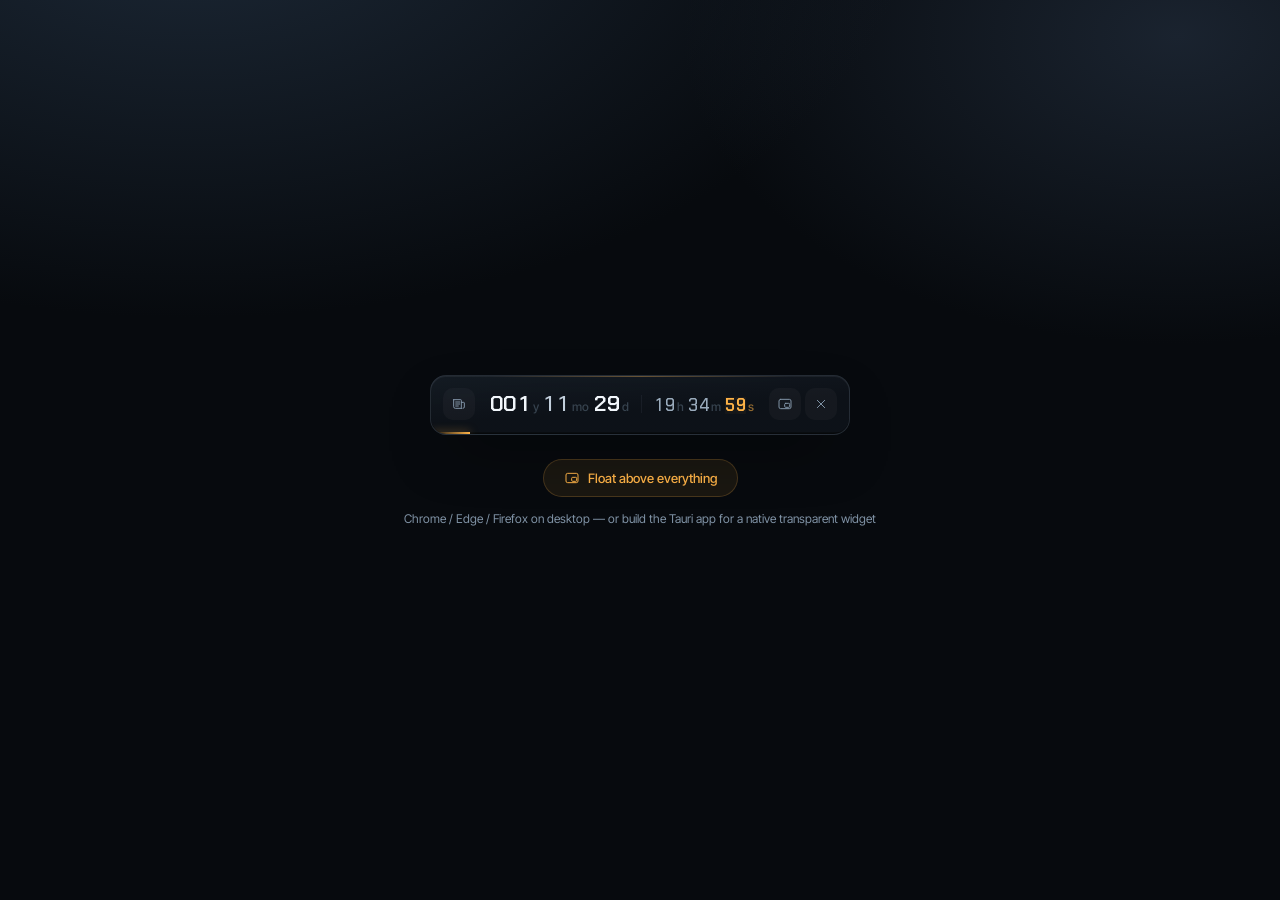
==== commit 10e9fac3: "fix: rename isTauri->_isTauri (Tauri2 naming conflict), lower height clamp to 50px, enable devtools" ====
--- a/web/index.html
+++ b/web/index.html
@@ -253,7 +253,7 @@
 }
 
 /* ── Tauri bridge ───────────────────────────────────────────────────────── */
-const isTauri = () => window.isTauri === true
+const _isTauri = () => window.isTauri === true
   || typeof window.__TAURI_INTERNALS__ !== 'undefined'
   || typeof window.__TAURI__ !== 'undefined';
 
@@ -271,7 +271,7 @@
 const EXPANDED  = 460;
 
 async function tauriResize(h) {
-  if (!isTauri()) return;
+  if (!_isTauri()) return;
   try { await invoke('resize_height', { h }); } catch {}
 }
 
@@ -339,7 +339,7 @@
   const pip = root.getElementById('btn-pip');
   if (pip) {
     pip.onclick = openPip;
-    pip.hidden = isTauri();
+    pip.hidden = _isTauri();
   }
 
   const ref = root.getElementById('btn-refresh');
@@ -347,7 +347,7 @@
 
   const close = root.getElementById('btn-close');
   if (close) {
-    close.hidden = !isTauri();
+    close.hidden = !_isTauri();
     close.onclick = () => invoke('hide_widget');
   }
 
@@ -359,7 +359,7 @@
 }
 
 /* ── boot ───────────────────────────────────────────────────────────────── */
-if (isTauri()) {
+if (_isTauri()) {
   document.body.classList.remove('page');
   document.body.classList.add('tauri');
   const p = document.querySelector('.page-cta');
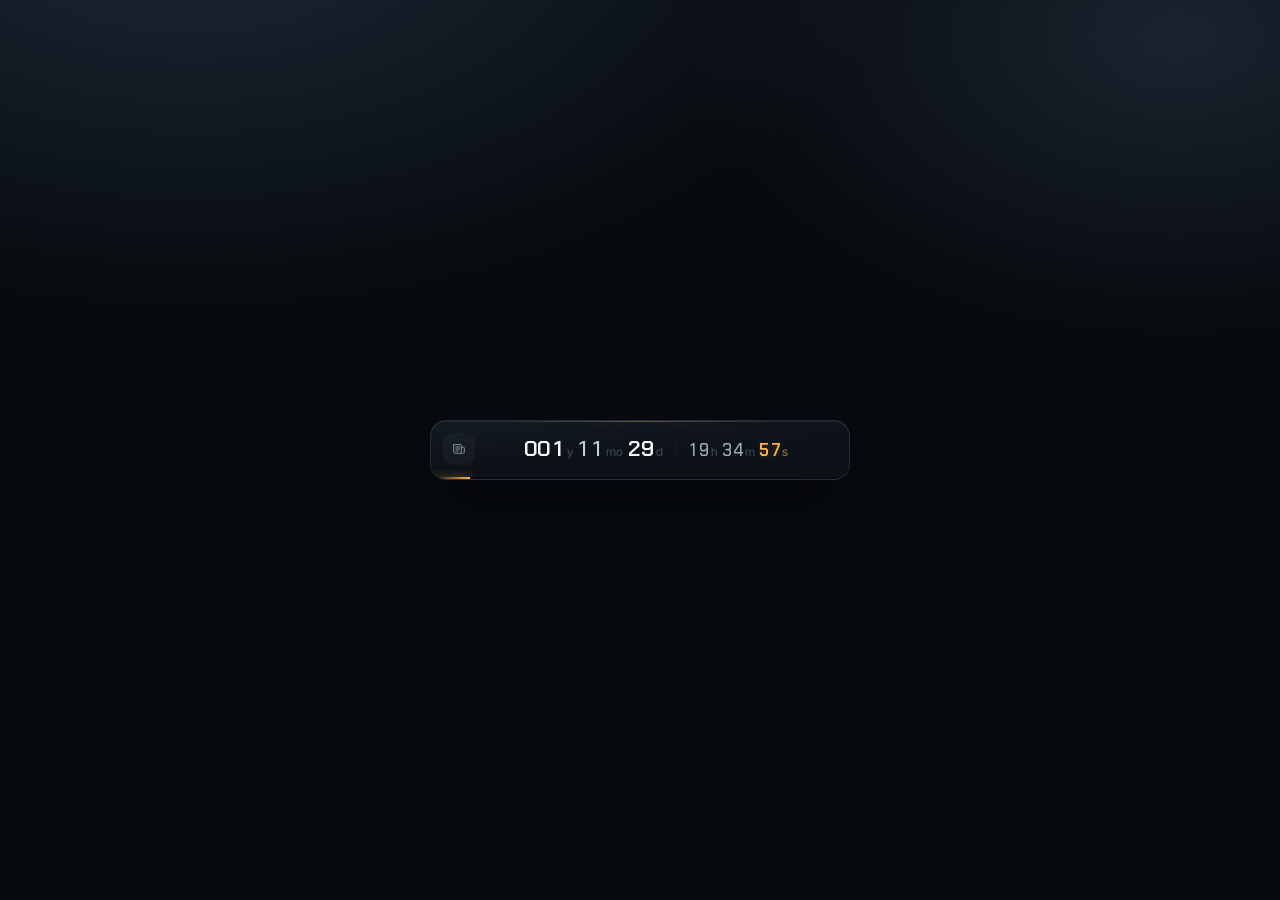
==== commit 6f620aec: "fix: remove unused PiP/float icon and page-cta from capsule bar" ====
--- a/web/index.html
+++ b/web/index.html
@@ -37,9 +37,6 @@
     </div>
 
     <div class="actions">
-      <button class="btn" id="btn-pip" title="Float above all windows">
-        <svg viewBox="0 0 24 24"><rect x="3" y="5" width="18" height="14" rx="2.5"/><rect x="11.5" y="11" width="7.5" height="6" rx="1.5"/></svg>
-      </button>
       <button class="btn danger" id="btn-close" title="Close" hidden>
         <svg viewBox="0 0 24 24"><path d="M6.5 6.5l11 11M17.5 6.5l-11 11"/></svg>
       </button>
@@ -67,15 +64,6 @@
 
 </div>
 
-<!-- page-mode only: float CTA -->
-<div class="page-cta">
-  <button id="page-float-btn">
-    <svg viewBox="0 0 24 24"><rect x="3" y="5" width="18" height="14" rx="2.5"/><rect x="11.5" y="11" width="7.5" height="6" rx="1.5"/></svg>
-    Float above everything
-  </button>
-  <p>Chrome / Edge / Firefox on desktop &mdash; or build the Tauri app for a native transparent widget</p>
-</div>
-
 <script>
 /* ══════════════════════════════════════════════════════════════════════════
    T-minus — inlined directly in HTML so it always runs in the Tauri webview
@@ -289,58 +277,12 @@
   if (btn) btn.setAttribute('aria-expanded', String(open));
 }
 
-/* ── Document Picture-in-Picture ────────────────────────────────────────── */
-async function openPip() {
-  if (!('documentPictureInPicture' in window)) {
-    const list = root.getElementById('list');
-    if (list) list.innerHTML =
-      '<div class="empty"><strong>Floating window unavailable here.</strong>' +
-      'This browser has no Document Picture-in-Picture support. Use Chrome, Edge or ' +
-      'Firefox on desktop, or build the Tauri app for a frameless transparent widget.</div>';
-    setOpen(true);
-    return;
-  }
-
-  const pip = await documentPictureInPicture.requestWindow({ width: 420, height: 58 });
-
-  for (const node of document.head.querySelectorAll('style,link[rel="stylesheet"]')) {
-    const clone = node.cloneNode(true);
-    if (clone.tagName === 'LINK' && clone.getAttribute('href')) {
-      clone.setAttribute('href', new URL(clone.getAttribute('href'), location.href).href);
-    }
-    pip.document.head.appendChild(clone);
-  }
-  pip.document.title = 'T-minus';
-  pip.document.body.className = '';
-
-  const shell  = document.getElementById('shell');
-  if (!shell) return;
-  const anchor = document.createComment('tminus');
-  shell.replaceWith(anchor);
-  pip.document.body.appendChild(shell);
-
-  root = pip.document;
-  mount();
-
-  pip.addEventListener('pagehide', () => {
-    anchor.replaceWith(shell);
-    root = document;
-    mount();
-  });
-}
-
 /* ── mount ──────────────────────────────────────────────────────────────── */
 function mount() {
   buildSlots();
 
   const news = root.getElementById('btn-news');
   if (news) news.onclick = () => setOpen(!root.getElementById('panel').classList.contains('open'));
-
-  const pip = root.getElementById('btn-pip');
-  if (pip) {
-    pip.onclick = openPip;
-    pip.hidden = _isTauri();
-  }
 
   const ref = root.getElementById('btn-refresh');
   if (ref) ref.onclick = () => loadBrief(true);
@@ -350,9 +292,6 @@
     close.hidden = !_isTauri();
     close.onclick = () => invoke('hide_widget');
   }
-
-  const pageBtn = root.getElementById('page-float-btn');
-  if (pageBtn) pageBtn.onclick = openPip;
 
   paintBrief();
   loop();
--- a/web/style.css
+++ b/web/style.css
@@ -91,6 +91,7 @@
 .btn:focus-visible{outline:2px solid var(--amber);outline-offset:1px}
 .btn[aria-expanded=true]{color:var(--amber);background:var(--amber-lo);border-color:rgba(255,179,71,.26)}
 .btn.danger:hover{color:#ff7a6b;background:rgba(255,122,107,.1);border-color:rgba(255,122,107,.24)}
+[hidden]{display:none!important}
 .btn svg{width:16px;height:16px;stroke:currentColor;fill:none;stroke-width:1.5;stroke-linecap:round;stroke-linejoin:round}
 
 /* ── readout ────────────────────────────────────────────────────────────── */
@@ -168,23 +169,7 @@
 .empty code{font-family:var(--display);font-size:11px;color:var(--amber)}
 .empty strong{color:var(--text);font-weight:600;display:block;margin-bottom:5px}
 
-/* ── page CTA ───────────────────────────────────────────────────────────── */
-.page-cta { margin-top: 24px; text-align: center; }
-#page-float-btn {
-  display: inline-flex; align-items: center; gap: 8px;
-  padding: 10px 20px; border-radius: 20px;
-  background: rgba(255,179,71,.08); color: var(--amber);
-  border: 1px solid rgba(255,179,71,.2); cursor: pointer;
-  font-family: var(--ui); font-weight: 500; font-size: 13px;
-  transition: background .2s, border-color .2s;
-}
-#page-float-btn:hover { background: rgba(255,179,71,.15); border-color: rgba(255,179,71,.3); }
-#page-float-btn svg { width: 16px; height: 16px; stroke: currentColor; fill: none; stroke-width: 1.5; }
-.page-cta p { font-size: 12px; color: var(--mute); margin-top: 14px; }
-body:not(.page) .page-cta { display: none; }
-
 /* ── tauri-specific (inline <head> detection sets html.tauri before paint) ── */
-html.tauri .page-cta { display: none !important; }
 html.tauri body.page {
   background: transparent !important;
   padding: 0 !important;
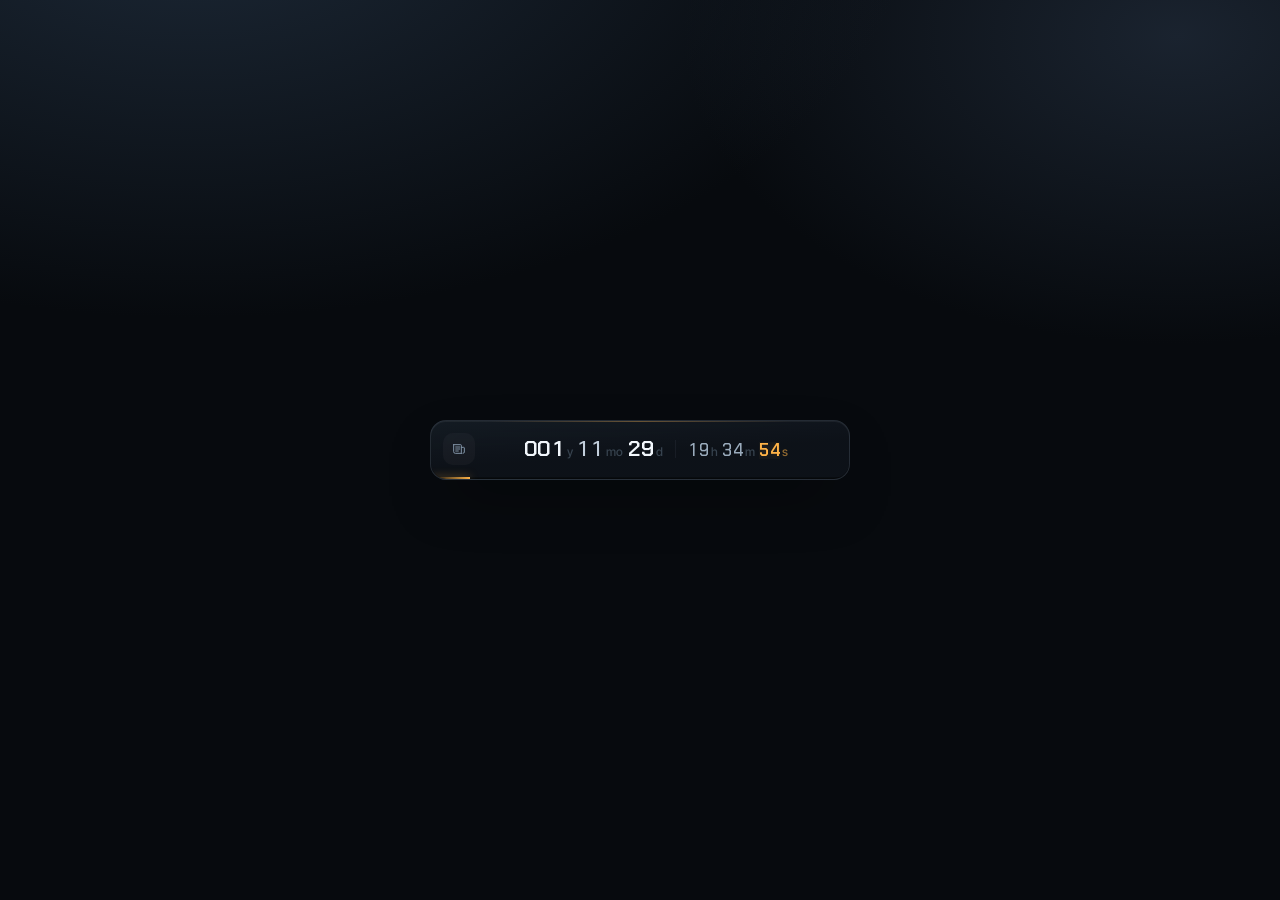
==== commit cbc39c79: "feat: Android overlay app — floating capsule above all apps Native Android app (Kotlin) with SYSTEM_" ====
--- a/web/index.html
+++ b/web/index.html
@@ -10,7 +10,8 @@
   // Tauri 2 always injects window.isTauri = true via an init script.
   if (window.isTauri === true
       || typeof window.__TAURI_INTERNALS__ !== 'undefined'
-      || typeof window.__TAURI__ !== 'undefined') {
+      || typeof window.__TAURI__ !== 'undefined'
+      || typeof window.Android !== 'undefined') {
     document.documentElement.classList.add('tauri');
   }
 </script>
@@ -243,16 +244,21 @@
 /* ── Tauri bridge ───────────────────────────────────────────────────────── */
 const _isTauri = () => window.isTauri === true
   || typeof window.__TAURI_INTERNALS__ !== 'undefined'
-  || typeof window.__TAURI__ !== 'undefined';
+  || typeof window.__TAURI__ !== 'undefined'
+  || typeof window.Android !== 'undefined';
 
 const invoke = (cmd, args) => {
+  if (window.Android) {
+    if (cmd === 'resize_height' && args) { window.Android.resizeHeight(args.h); return Promise.resolve(); }
+    if (cmd === 'hide_widget') { window.Android.hideWidget(); return Promise.resolve(); }
+  }
   if (window.__TAURI__ && window.__TAURI__.core && window.__TAURI__.core.invoke) {
     return window.__TAURI__.core.invoke(cmd, args);
   }
   if (window.__TAURI_INTERNALS__ && window.__TAURI_INTERNALS__.invoke) {
     return window.__TAURI_INTERNALS__.invoke(cmd, args);
   }
-  return Promise.reject(new Error('no Tauri IPC'));
+  return Promise.reject(new Error('no IPC'));
 };
 
 const COLLAPSED = 58;
@@ -307,6 +313,23 @@
 
 mount();
 loadBrief();
+
+/* ── Android drag support ──────────────────────────────────────────────── */
+if (typeof window.Android !== 'undefined') {
+  let dx = 0, dy = 0;
+  document.querySelectorAll('[data-tauri-drag-region]').forEach(el => {
+    el.addEventListener('touchstart', e => {
+      if (e.touches.length === 1) { dx = e.touches[0].clientX; dy = e.touches[0].clientY; }
+    }, { passive: true });
+    el.addEventListener('touchmove', e => {
+      if (e.touches.length !== 1) return;
+      const mx = e.touches[0].clientX - dx;
+      const my = e.touches[0].clientY - dy;
+      if (Math.abs(mx) > 4 || Math.abs(my) > 4) { e.preventDefault(); window.Android.moveOverlay(mx, my); dx = e.touches[0].clientX; dy = e.touches[0].clientY; }
+    }, { passive: false });
+  });
+}
+
 </script>
 
 </body>
